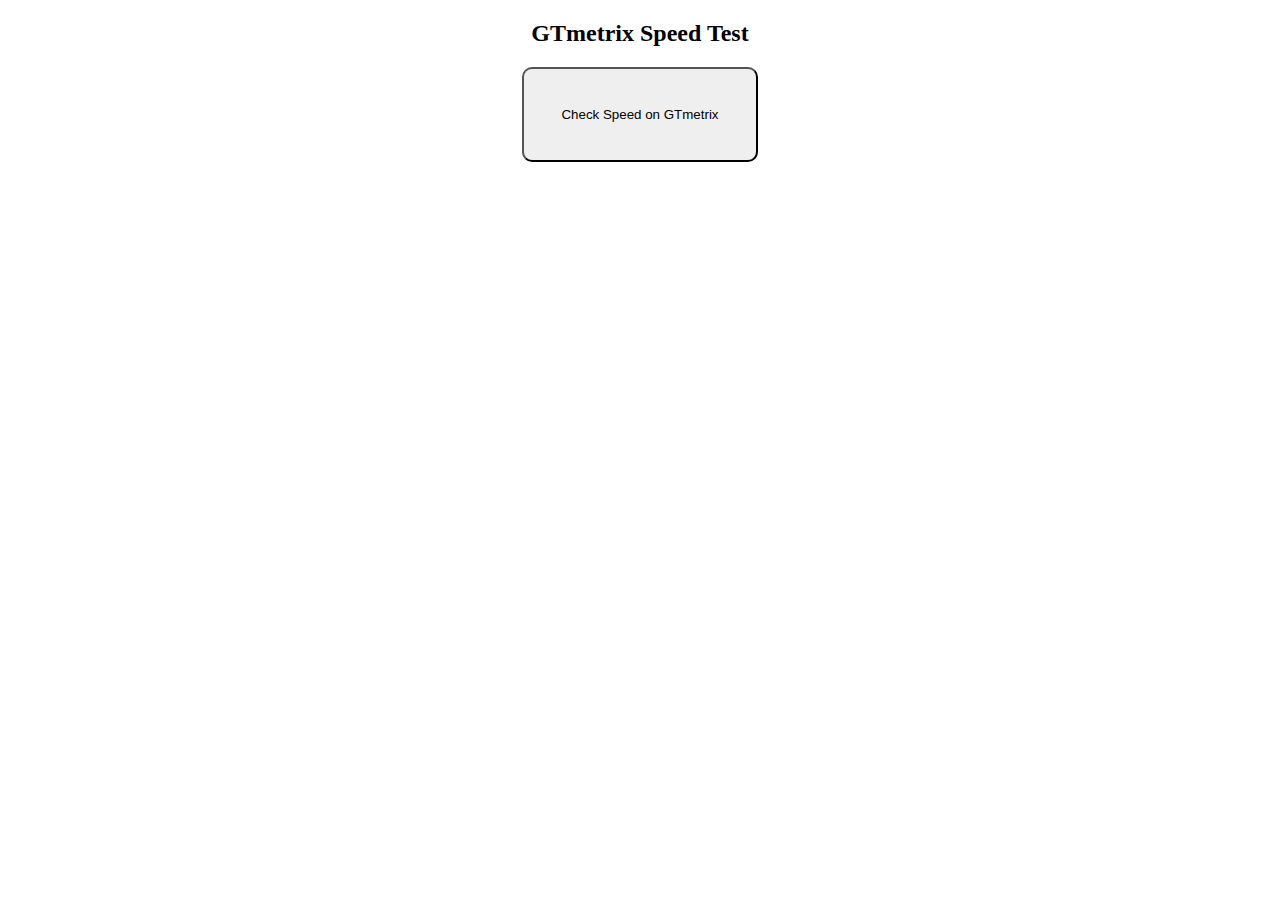
==== popup.html @ 8962d641 "add popup" ====
<!doctype html>
<html>
<head>
<title>GTmetrix Speed Tester</title>
<script src="popup.js"></script>
</head>
<body>
<div style="min-width:250px;text-align:center;">
<h2>GTmetrix Speed Test</h2>
<button id="checkPage" style="border-radius:10px;padding:3%;margin-bottom:3%;cursor:pointer">Check Speed on GTmetrix</button>
</div>
</body>
</html>
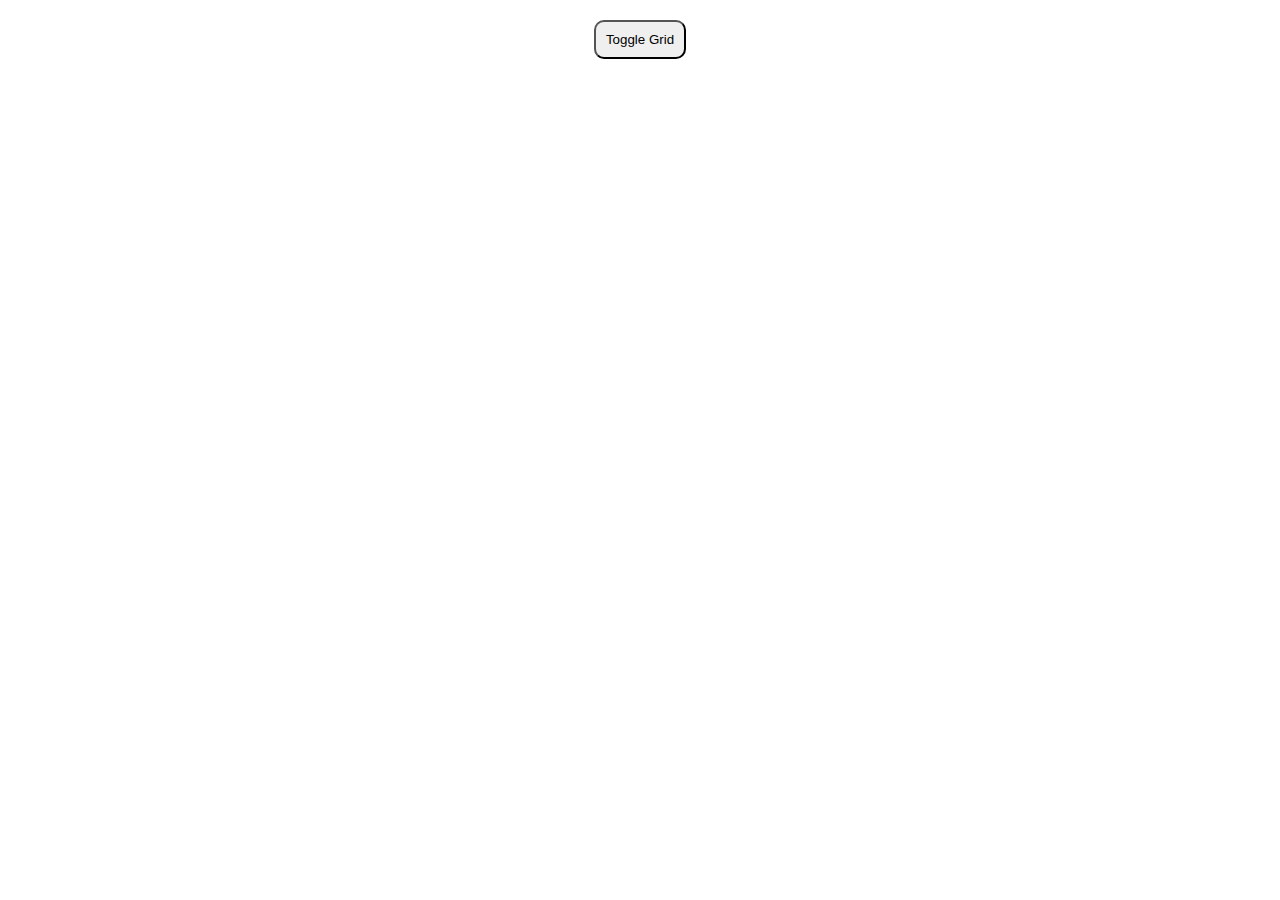
==== commit 9aeba155: "add icon, add grid showing up (when not hidden) and create toggle button UI in popup" ====
--- a/popup.html
+++ b/popup.html
@@ -1,13 +1,15 @@
 <!doctype html>
 <html>
 <head>
-<title>GTmetrix Speed Tester</title>
-<script src="popup.js"></script>
+    <title>GTmetrix Speed Tester</title>
+    <link href="style.css" type="text/css" rel="stylesheet">
 </head>
 <body>
-<div style="min-width:250px;text-align:center;">
-<h2>GTmetrix Speed Test</h2>
-<button id="checkPage" style="border-radius:10px;padding:3%;margin-bottom:3%;cursor:pointer">Check Speed on GTmetrix</button>
-</div>
+    <div style="min-width:250px;text-align:center;">
+        <button id="toggle">Toggle Grid</button>
+        <!-- <h2>GTmetrix Speed Test</h2>
+            <button id="checkPage" style="border-radius:10px;padding:3%;margin-bottom:3%;cursor:pointer">Check Speed on GTmetrix</button> -->
+    </div>
+    <script src="popup.js"></script>
 </body>
 </html>
--- a/style.css
+++ b/style.css
@@ -0,0 +1,53 @@
+html,
+body {
+  margin: 0;
+  padding: 0;
+}
+
+.dev-col-left,
+.dev-col-right {
+  width: 1px;
+  background-color: rgb(255, 0, 166);
+  height: 100vh;
+  left: 33%;
+  bottom: 0;
+}
+
+.dev-col-right {
+  left: 66%;
+}
+
+.dev-row-bottom,
+.dev-row-top {
+  height: 1px;
+  background-color: rgb(255, 0, 166);
+  width: 100vw;
+  top: 33%;
+}
+
+.dev-row-bottom {
+  top: 66%;
+}
+
+#big-grid {
+  position: relative;
+  z-index: 9999;
+}
+
+#big-grid div {
+  position: fixed;
+}
+
+button {
+  margin: 20px 5px;
+  padding: 10px;
+  border-radius: 10px;
+}
+
+.hide {
+  visibility: hidden;
+}
+
+.show {
+  visibility: visible;
+}
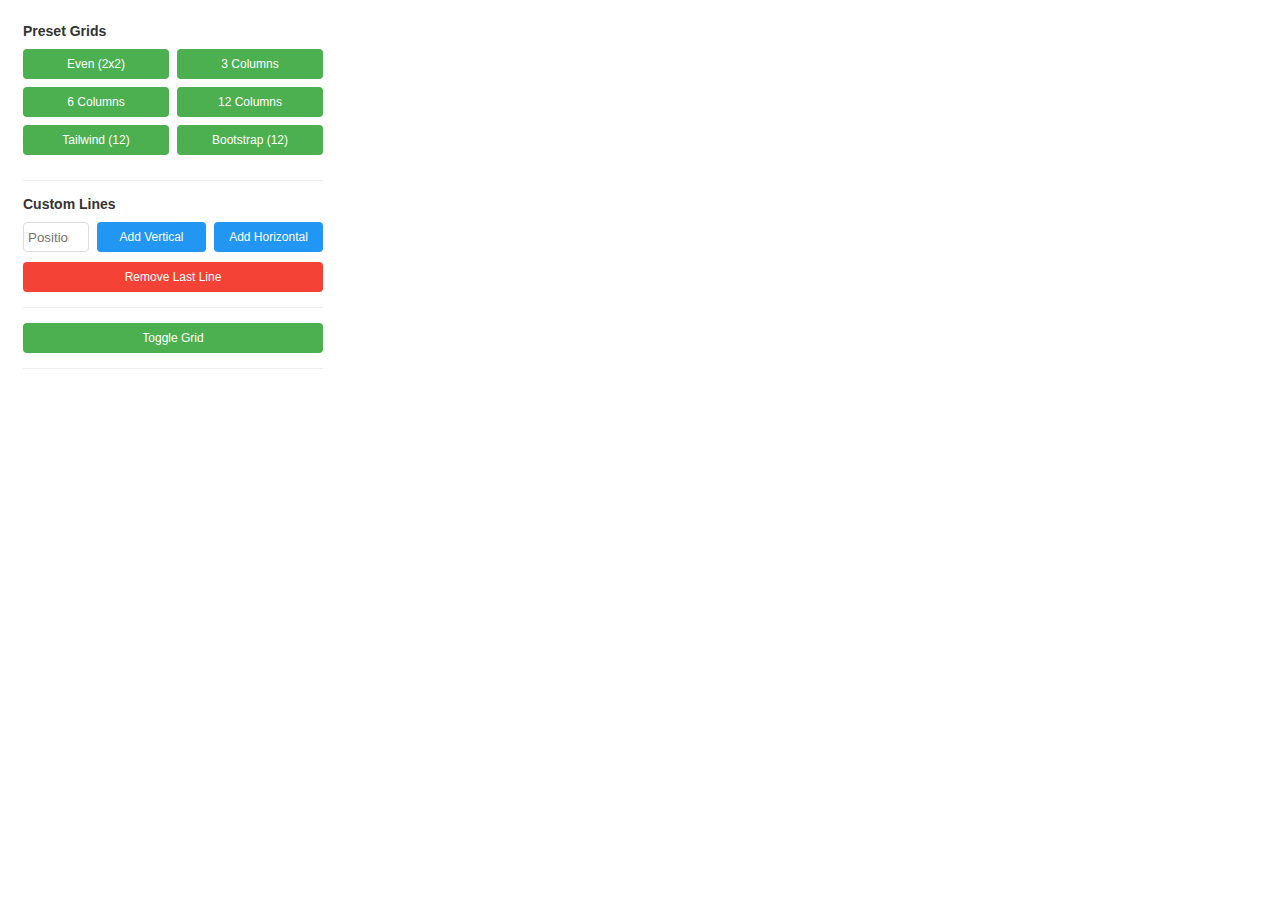
==== commit 397fded7: "basic toggle" ====
--- a/popup.html
+++ b/popup.html
@@ -1,15 +1,100 @@
-<!doctype html>
+<!DOCTYPE html>
 <html>
 <head>
-    <title>GTmetrix Speed Tester</title>
-    <link href="style.css" type="text/css" rel="stylesheet">
+    <style>
+        body {
+            width: 300px;
+            padding: 15px;
+            font-family: -apple-system, BlinkMacSystemFont, 'Segoe UI', Roboto, sans-serif;
+        }
+        .section {
+            margin-bottom: 15px;
+            padding-bottom: 15px;
+            border-bottom: 1px solid #eee;
+        }
+        .section:last-child {
+            border-bottom: none;
+        }
+        h3 {
+            margin: 0 0 10px 0;
+            font-size: 14px;
+            color: #333;
+        }
+        .preset-grid {
+            display: grid;
+            grid-template-columns: repeat(2, 1fr);
+            gap: 8px;
+            margin-bottom: 10px;
+        }
+        button {
+            width: 100%;
+            padding: 8px;
+            background: #4CAF50;
+            color: white;
+            border: none;
+            border-radius: 4px;
+            cursor: pointer;
+            font-size: 12px;
+            transition: background 0.2s;
+        }
+        button:hover {
+            background: #45a049;
+        }
+        button.active {
+            background: #388E3C;
+        }
+        .custom-controls {
+            display: flex;
+            gap: 8px;
+            margin-bottom: 10px;
+        }
+        input[type="number"] {
+            width: 60px;
+            padding: 4px;
+            border: 1px solid #ddd;
+            border-radius: 4px;
+        }
+        .add-line {
+            background: #2196F3;
+        }
+        .add-line:hover {
+            background: #1976D2;
+        }
+        .remove-line {
+            background: #f44336;
+        }
+        .remove-line:hover {
+            background: #d32f2f;
+        }
+    </style>
 </head>
 <body>
-    <div style="min-width:250px;text-align:center;">
+    <div class="section">
+        <h3>Preset Grids</h3>
+        <div class="preset-grid">
+            <button data-preset="even">Even (2x2)</button>
+            <button data-preset="col-3">3 Columns</button>
+            <button data-preset="col-6">6 Columns</button>
+            <button data-preset="col-12">12 Columns</button>
+            <button data-preset="tailwind">Tailwind (12)</button>
+            <button data-preset="bootstrap">Bootstrap (12)</button>
+        </div>
+    </div>
+
+    <div class="section">
+        <h3>Custom Lines</h3>
+        <div class="custom-controls">
+            <input type="number" id="position" min="0" max="100" placeholder="Position %">
+            <button class="add-line" id="add-vertical">Add Vertical</button>
+            <button class="add-line" id="add-horizontal">Add Horizontal</button>
+        </div>
+        <button class="remove-line" id="remove-last">Remove Last Line</button>
+    </div>
+
+    <div class="section">
         <button id="toggle">Toggle Grid</button>
-        <!-- <h2>GTmetrix Speed Test</h2>
-            <button id="checkPage" style="border-radius:10px;padding:3%;margin-bottom:3%;cursor:pointer">Check Speed on GTmetrix</button> -->
     </div>
+
     <script src="popup.js"></script>
 </body>
 </html>
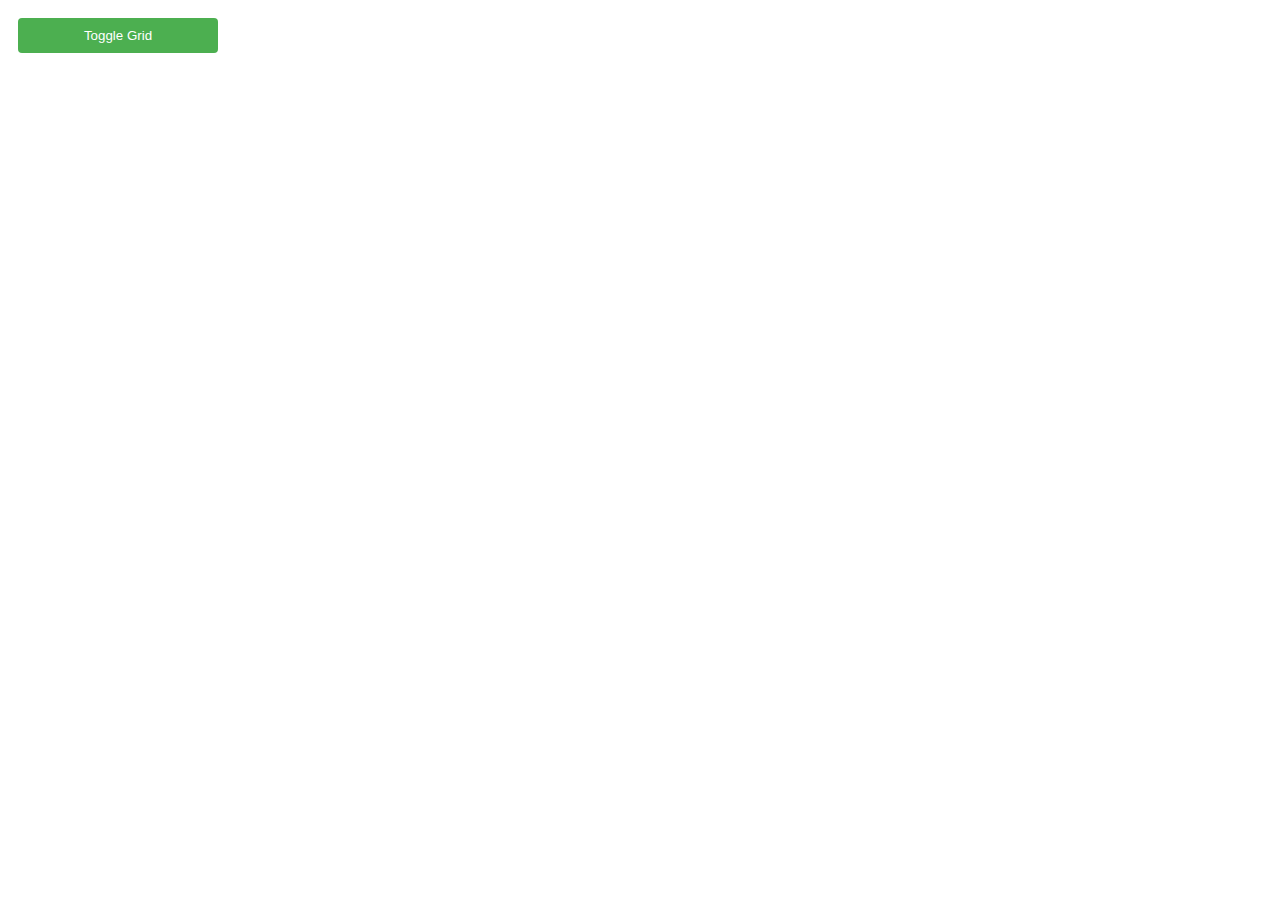
==== commit a2e22338: "basic toggle" ====
--- a/popup.html
+++ b/popup.html
@@ -3,98 +3,25 @@
 <head>
     <style>
         body {
-            width: 300px;
-            padding: 15px;
-            font-family: -apple-system, BlinkMacSystemFont, 'Segoe UI', Roboto, sans-serif;
-        }
-        .section {
-            margin-bottom: 15px;
-            padding-bottom: 15px;
-            border-bottom: 1px solid #eee;
-        }
-        .section:last-child {
-            border-bottom: none;
-        }
-        h3 {
-            margin: 0 0 10px 0;
-            font-size: 14px;
-            color: #333;
-        }
-        .preset-grid {
-            display: grid;
-            grid-template-columns: repeat(2, 1fr);
-            gap: 8px;
-            margin-bottom: 10px;
+            width: 200px;
+            padding: 10px;
         }
         button {
             width: 100%;
-            padding: 8px;
+            padding: 10px;
             background: #4CAF50;
             color: white;
             border: none;
             border-radius: 4px;
             cursor: pointer;
-            font-size: 12px;
-            transition: background 0.2s;
         }
         button:hover {
             background: #45a049;
         }
-        button.active {
-            background: #388E3C;
-        }
-        .custom-controls {
-            display: flex;
-            gap: 8px;
-            margin-bottom: 10px;
-        }
-        input[type="number"] {
-            width: 60px;
-            padding: 4px;
-            border: 1px solid #ddd;
-            border-radius: 4px;
-        }
-        .add-line {
-            background: #2196F3;
-        }
-        .add-line:hover {
-            background: #1976D2;
-        }
-        .remove-line {
-            background: #f44336;
-        }
-        .remove-line:hover {
-            background: #d32f2f;
-        }
     </style>
 </head>
 <body>
-    <div class="section">
-        <h3>Preset Grids</h3>
-        <div class="preset-grid">
-            <button data-preset="even">Even (2x2)</button>
-            <button data-preset="col-3">3 Columns</button>
-            <button data-preset="col-6">6 Columns</button>
-            <button data-preset="col-12">12 Columns</button>
-            <button data-preset="tailwind">Tailwind (12)</button>
-            <button data-preset="bootstrap">Bootstrap (12)</button>
-        </div>
-    </div>
-
-    <div class="section">
-        <h3>Custom Lines</h3>
-        <div class="custom-controls">
-            <input type="number" id="position" min="0" max="100" placeholder="Position %">
-            <button class="add-line" id="add-vertical">Add Vertical</button>
-            <button class="add-line" id="add-horizontal">Add Horizontal</button>
-        </div>
-        <button class="remove-line" id="remove-last">Remove Last Line</button>
-    </div>
-
-    <div class="section">
-        <button id="toggle">Toggle Grid</button>
-    </div>
-
+    <button id="toggle">Toggle Grid</button>
     <script src="popup.js"></script>
 </body>
 </html>
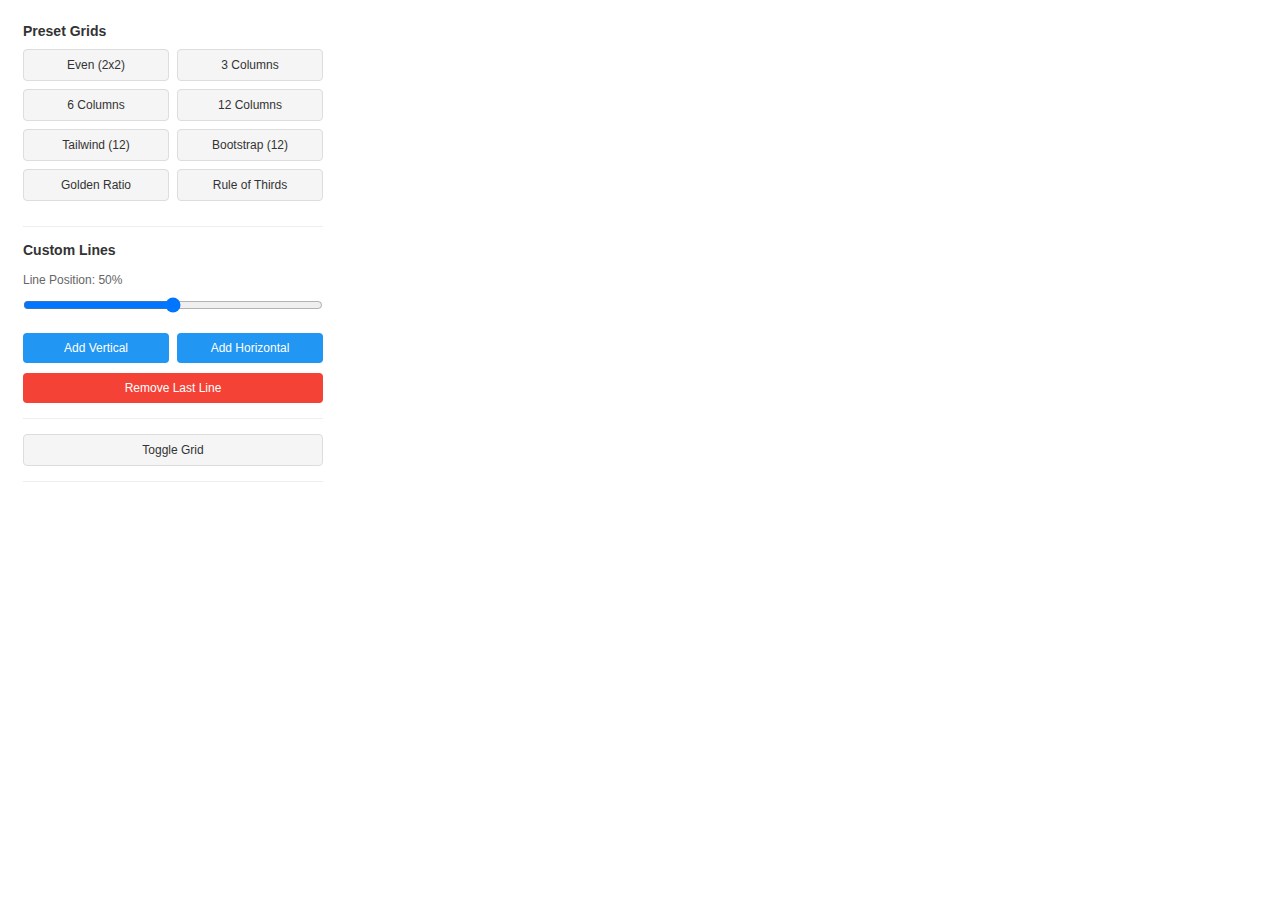
==== commit 21e190ae: "add more presets" ====
--- a/popup.html
+++ b/popup.html
@@ -3,25 +3,133 @@
 <head>
     <style>
         body {
-            width: 200px;
-            padding: 10px;
+            width: 300px;
+            padding: 15px;
+            font-family: -apple-system, BlinkMacSystemFont, 'Segoe UI', Roboto, sans-serif;
+        }
+        .section {
+            margin-bottom: 15px;
+            padding-bottom: 15px;
+            border-bottom: 1px solid #eee;
+        }
+        .section:last-child {
+            border-bottom: none;
+        }
+        h3 {
+            margin: 0 0 10px 0;
+            font-size: 14px;
+            color: #333;
+        }
+        .preset-grid {
+            display: grid;
+            grid-template-columns: repeat(2, 1fr);
+            gap: 8px;
+            margin-bottom: 10px;
         }
         button {
             width: 100%;
-            padding: 10px;
-            background: #4CAF50;
+            padding: 8px;
+            background: #f5f5f5;
+            color: #333;
+            border: 1px solid #ddd;
+            border-radius: 4px;
+            cursor: pointer;
+            font-size: 12px;
+            transition: all 0.2s;
+        }
+        button:hover {
+            background: #e9e9e9;
+        }
+        button.active {
+            background: #fff;
+            border-color: #4CAF50;
+            color: #4CAF50;
+            font-weight: 500;
+        }
+        .custom-controls {
+            display: flex;
+            gap: 8px;
+            margin-bottom: 10px;
+        }
+        input[type="number"] {
+            width: 60px;
+            padding: 4px;
+            border: 1px solid #ddd;
+            border-radius: 4px;
+        }
+        .add-line {
+            background: #2196F3;
             color: white;
             border: none;
-            border-radius: 4px;
-            cursor: pointer;
         }
-        button:hover {
-            background: #45a049;
+        .add-line:hover {
+            background: #1976D2;
+        }
+        .remove-line {
+            background: #f44336;
+            color: white;
+            border: none;
+        }
+        .remove-line:hover {
+            background: #d32f2f;
+        }
+        .slider-container {
+            margin: 15px 0;
+        }
+        .slider-container label {
+            display: block;
+            margin-bottom: 5px;
+            font-size: 12px;
+            color: #666;
+        }
+        input[type="range"] {
+            width: 100%;
+            margin: 5px 0;
+        }
+        .toggle-container {
+            display: flex;
+            align-items: center;
+            gap: 10px;
+        }
+        .toggle-container button {
+            flex: 1;
         }
     </style>
 </head>
 <body>
-    <button id="toggle">Toggle Grid</button>
+    <div class="section">
+        <h3>Preset Grids</h3>
+        <div class="preset-grid">
+            <button data-preset="even">Even (2x2)</button>
+            <button data-preset="col-3">3 Columns</button>
+            <button data-preset="col-6">6 Columns</button>
+            <button data-preset="col-12">12 Columns</button>
+            <button data-preset="tailwind">Tailwind (12)</button>
+            <button data-preset="bootstrap">Bootstrap (12)</button>
+            <button data-preset="golden">Golden Ratio</button>
+            <button data-preset="rule-of-thirds">Rule of Thirds</button>
+        </div>
+    </div>
+
+    <div class="section">
+        <h3>Custom Lines</h3>
+        <div class="slider-container">
+            <label for="line-position">Line Position: <span id="position-value">50</span>%</label>
+            <input type="range" id="line-position" min="0" max="100" value="50" step="1">
+        </div>
+        <div class="custom-controls">
+            <button class="add-line" id="add-vertical">Add Vertical</button>
+            <button class="add-line" id="add-horizontal">Add Horizontal</button>
+        </div>
+        <button class="remove-line" id="remove-last">Remove Last Line</button>
+    </div>
+
+    <div class="section">
+        <div class="toggle-container">
+            <button id="toggle">Toggle Grid</button>
+        </div>
+    </div>
+
     <script src="popup.js"></script>
 </body>
 </html>
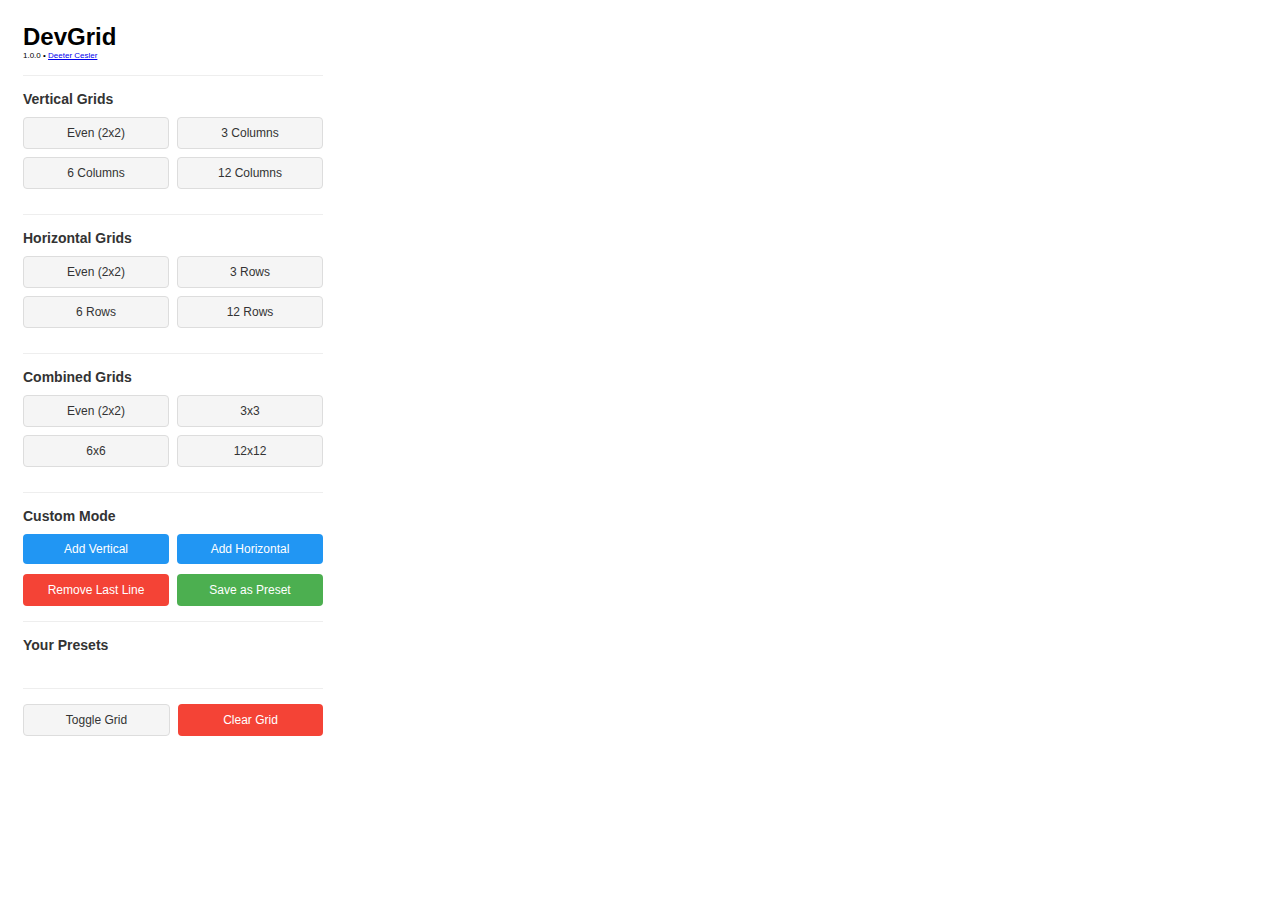
==== commit 7eb7eed6: "hello world" ====
--- a/popup.html
+++ b/popup.html
@@ -12,7 +12,7 @@
             padding-bottom: 15px;
             border-bottom: 1px solid #eee;
         }
-        .section:last-child {
+        .section:last-of-type {
             border-bottom: none;
         }
         h3 {
@@ -51,11 +51,47 @@
             gap: 8px;
             margin-bottom: 10px;
         }
-        input[type="number"] {
-            width: 60px;
-            padding: 4px;
-            border: 1px solid #ddd;
-            border-radius: 4px;
+        .custom-buttons {
+            display: flex;
+            gap: 8px;
+            margin-top: 10px;
+        }
+        .custom-buttons button {
+            flex: 1;
+            height: 32px;
+            display: flex;
+            align-items: center;
+            justify-content: center;
+        }
+        .slider-container {
+            margin: 15px 0;
+            opacity: 0;
+            transform: translateY(-10px);
+            transition: all 0.3s ease-out;
+            display: none;
+        }
+        .slider-container.visible {
+            opacity: 1;
+            transform: translateY(0);
+            display: block;
+        }
+        .slider-container.attention {
+            animation: attention 1s ease-out;
+        }
+        @keyframes attention {
+            0% { transform: scale(1); }
+            50% { transform: scale(1.05); }
+            100% { transform: scale(1); }
+        }
+        .slider-container label {
+            display: block;
+            margin-bottom: 5px;
+            font-size: 12px;
+            color: #666;
+        }
+        input[type="range"] {
+            width: 100%;
+            margin: 5px 0;
         }
         .add-line {
             background: #2196F3;
@@ -73,62 +109,227 @@
         .remove-line:hover {
             background: #d32f2f;
         }
-        .slider-container {
-            margin: 15px 0;
-        }
-        .slider-container label {
-            display: block;
-            margin-bottom: 5px;
+        .save-preset {
+            background: #4CAF50;
+            color: white;
+            border: none;
+        }
+        .save-preset:hover {
+            background: #388E3C;
+        }
+        .custom-mode {
+            display: none;
+        }
+        .custom-mode.active {
+            display: block;
+        }
+        .grid-controls {
+            display: flex;
+            gap: 8px;
+        }
+        .grid-controls button {
+            flex: 1;
+        }
+        .modal {
+            display: none;
+            position: fixed;
+            top: 0;
+            left: 0;
+            width: 100%;
+            height: 100%;
+            background: rgba(0, 0, 0, 0.5);
+            z-index: 1000;
+        }
+        .modal-content {
+            position: absolute;
+            top: 50%;
+            left: 50%;
+            transform: translate(-50%, -50%);
+            background: white;
+            padding: 20px;
+            border-radius: 8px;
+            width: 80%;
+            max-width: 300px;
+        }
+        .modal h3 {
+            margin-top: 0;
+            color: #333;
+        }
+        .modal p {
+            margin: 10px 0;
+            color: #666;
+            font-size: 14px;
+        }
+        .modal input {
+            width: 100%;
+            padding: 8px;
+            margin: 10px 0;
+            border: 1px solid #ddd;
+            border-radius: 4px;
+        }
+        .modal button {
+            margin-top: 10px;
+        }
+        .modal .close {
+            position: absolute;
+            top: 10px;
+            right: 10px;
+            background: none;
+            border: none;
+            font-size: 20px;
+            cursor: pointer;
+            color: #666;
+        }
+        .custom-presets {
+            display: grid;
+            grid-template-columns: repeat(2, 1fr);
+            gap: 8px;
+            margin-bottom: 10px;
+        }
+        .custom-preset {
+            position: relative;
+        }
+        .delete-preset {
+            position: absolute;
+            top: -5px;
+            right: -5px;
+            width: 16px;
+            height: 16px;
+            border-radius: 50%;
+            background: #f44336;
+            color: white;
+            border: none;
             font-size: 12px;
-            color: #666;
-        }
-        input[type="range"] {
-            width: 100%;
-            margin: 5px 0;
-        }
-        .toggle-container {
-            display: flex;
-            align-items: center;
-            gap: 10px;
-        }
-        .toggle-container button {
+            line-height: 16px;
+            padding: 0;
+            cursor: pointer;
+            display: none;
+            text-align: center;
+        }
+        .delete-preset::before {
+            content: "x";
+            display: block;
+            line-height: 16px;
+        }
+        .delete-preset:hover {
+            background: #d32f2f;
+        }
+        .custom-preset:hover .delete-preset {
+            display: block;
+        }
+        #delete-confirm-modal {
+            display: none;
+        }
+        #delete-confirm-modal .modal-content {
+            text-align: center;
+        }
+        #delete-confirm-modal .modal-buttons {
+            display: flex;
+            gap: 8px;
+            margin-top: 15px;
+        }
+        #delete-confirm-modal .modal-buttons button {
             flex: 1;
+        }
+        #delete-confirm-modal .cancel-delete {
+            background: #f5f5f5;
+            color: #333;
+            border: 1px solid #ddd;
+        }
+        #delete-confirm-modal .cancel-delete:hover {
+            background: #e9e9e9;
         }
     </style>
 </head>
 <body>
     <div class="section">
-        <h3>Preset Grids</h3>
+        <h2 style="margin: 0;">DevGrid</h2>
+        <div style="display: flex; align-items: center; gap: 8px; justify-content: space-between; width: 100%;">
+            <p style="margin: 0; font-size: 0.5em;">1.0.0 &bull; <a href="https://github.com/deetercesler/dev-grid-extension">Deeter Cesler</a></p>
+        </div>
+    </div>
+    <div class="section">
+        <h3>Vertical Grids</h3>
         <div class="preset-grid">
             <button data-preset="even">Even (2x2)</button>
             <button data-preset="col-3">3 Columns</button>
             <button data-preset="col-6">6 Columns</button>
             <button data-preset="col-12">12 Columns</button>
-            <button data-preset="tailwind">Tailwind (12)</button>
-            <button data-preset="bootstrap">Bootstrap (12)</button>
-            <button data-preset="golden">Golden Ratio</button>
-            <button data-preset="rule-of-thirds">Rule of Thirds</button>
-        </div>
-    </div>
-
-    <div class="section">
-        <h3>Custom Lines</h3>
-        <div class="slider-container">
-            <label for="line-position">Line Position: <span id="position-value">50</span>%</label>
-            <input type="range" id="line-position" min="0" max="100" value="50" step="1">
-        </div>
+        </div>
+    </div>
+
+    <div class="section">
+        <h3>Horizontal Grids</h3>
+        <div class="preset-grid">
+            <button data-preset="h-even">Even (2x2)</button>
+            <button data-preset="h-3">3 Rows</button>
+            <button data-preset="h-6">6 Rows</button>
+            <button data-preset="h-12">12 Rows</button>
+        </div>
+    </div>
+
+    <div class="section">
+        <h3>Combined Grids</h3>
+        <div class="preset-grid">
+            <button data-preset="combined-even">Even (2x2)</button>
+            <button data-preset="combined-3">3x3</button>
+            <button data-preset="combined-6">6x6</button>
+            <button data-preset="combined-12">12x12</button>
+        </div>
+    </div>
+
+    <div class="section">
+        <h3>Custom Mode</h3>
         <div class="custom-controls">
             <button class="add-line" id="add-vertical">Add Vertical</button>
             <button class="add-line" id="add-horizontal">Add Horizontal</button>
         </div>
-        <button class="remove-line" id="remove-last">Remove Last Line</button>
-    </div>
-
-    <div class="section">
-        <div class="toggle-container">
+        <div class="slider-container" id="line-controls">
+            <label for="line-position">Line Position: <span id="position-value">50</span>%</label>
+            <input type="range" id="line-position" min="0" max="100" value="50" step="1">
+            <!-- <label for="line-thickness">Line Thickness: <span id="thickness-value">2</span>px</label> -->
+            <!-- <input type="range" id="line-thickness" min="1" max="10" value="2" step="1"> -->
+        </div>
+        <div class="custom-buttons">
+            <button class="remove-line" id="remove-last">Remove Last Line</button>
+            <button class="save-preset" id="save-preset">Save as Preset</button>
+        </div>
+    </div>
+
+    <div class="section" id="custom-presets-section">
+        <h3>Your Presets</h3>
+        <div class="custom-presets" id="custom-presets">
+            <!-- Custom presets will be loaded here -->
+        </div>
+    </div>
+
+    <div id="premium-modal" class="modal">
+        <div class="modal-content">
+            <button class="close" id="close-modal">&times;</button>
+            <h3>Upgrade to Premium</h3>
+            <p>For just $5, get up to 100 presets forever!</p>
+            <input type="email" id="premium-email" placeholder="Enter your email">
+            <button class="save-preset" id="submit-premium">Get Premium</button>
+        </div>
+    </div>
+
+    <div id="delete-confirm-modal" class="modal">
+        <div class="modal-content">
+            <h3>Delete Preset</h3>
+            <p>Are you sure you want to delete this preset?</p>
+            <div class="modal-buttons">
+                <button class="cancel-delete" id="cancel-delete">Cancel</button>
+                <button class="remove-line" id="confirm-delete">Delete</button>
+            </div>
+        </div>
+    </div>
+    <div class="section">
+        <div class="grid-controls">
             <button id="toggle">Toggle Grid</button>
-        </div>
-    </div>
+            <button id="clear" class="remove-line">Clear Grid</button>
+        </div>
+    </div>
+
 
     <script src="popup.js"></script>
 </body>
